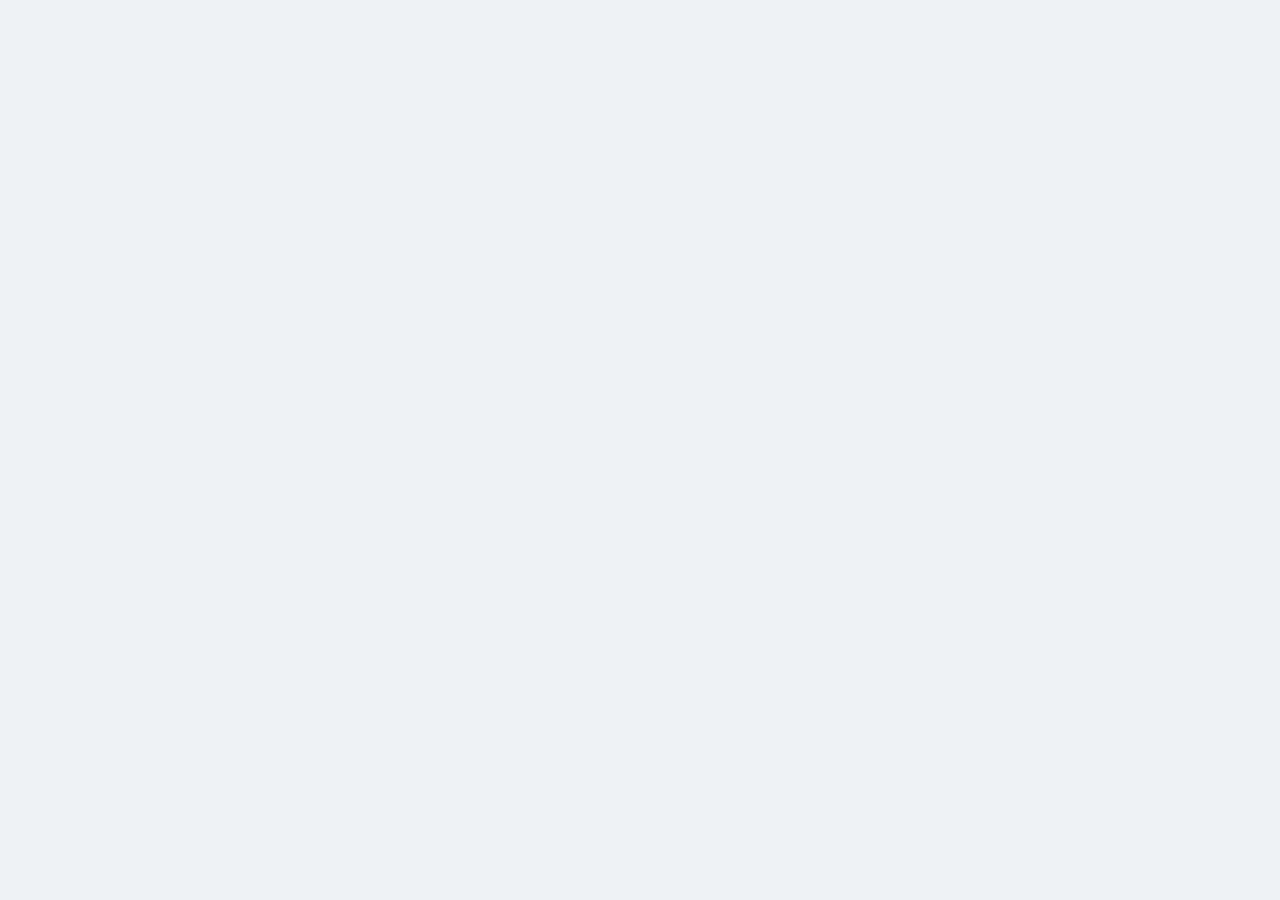
==== admin.html @ 8916efa4 "admin.html" ====
<!DOCTYPE html>
<html lang="ru">
<head><meta charset="UTF-8"><meta name="viewport" content="width=device-width, initial-scale=1.0"><title>Панель администратора</title><link href="https://fonts.googleapis.com/css2?family=Inter:wght@300;400;600;700&display=swap" rel="stylesheet"><link rel="stylesheet" href="https://cdnjs.cloudflare.com/ajax/libs/font-awesome/6.0.0-beta3/css/all.min.css"><style>
*{margin:0;padding:0;box-sizing:border-box}body{font-family:Inter;background:#eef2f5}.container{max-width:1200px;margin:0 auto;padding:30px 20px}.admin-card{background:white;border-radius:32px;padding:28px;margin-bottom:32px;box-shadow:0 8px 20px rgba(0,0,0,0.05)}h2{margin-bottom:20px}table{width:100%;border-collapse:collapse}th,td{padding:12px;border-bottom:1px solid #ddd;text-align:left}.delete-btn{background:#dc2626;color:white;border:none;padding:4px 12px;border-radius:30px;cursor:pointer}.login-box{max-width:400px;margin:100px auto;background:white;padding:32px;border-radius:32px}
</style></head>
<body id="adminBody">
<script>
    let logged = sessionStorage.getItem('adminAuth');
    if(!logged) {
        const pwd = prompt("Введите пароль администратора:");
        if(pwd === "admin123") { sessionStorage.setItem('adminAuth','true'); location.reload(); }
        else { document.body.innerHTML = '<div style="text-align:center;margin-top:100px"><h2>Доступ запрещен</h2><a href="index.html">На главную</a></div>'; }
    } else {
        document.write(`
        <div class="container"><div class="admin-card"><h2><i class="fas fa-tachometer-alt"></i> Управление заявками</h2><div id="bookingsList"></div></div>
        <div class="admin-card"><h2>Сообщения обратной связи</h2><div id="messagesList"></div></div>
        <div class="admin-card"><h2>Управление расписанием (демо-удаление)</h2><div id="trainingsList"></div></div>
        <p style="text-align:center"><a href="index.html">Вернуться на сайт</a></p></div>
        <script>
            function renderBookings() {
                let bookings = JSON.parse(localStorage.getItem('bookings')) || [];
                const container = document.getElementById('bookingsList');
                if(container) container.innerHTML = bookings.length ? '<table><thead><tr><th>ID</th><th>Клиент</th><th>Занятие</th><th>Телефон</th><th>Дата</th><th></th></tr></thead><tbody>' + 
                bookings.map(b => `<tr><td>${b.id}</td><td>${b.clientName}</td><td>${b.trainingName}</td><td>${b.phone}</td><td>${b.date}</td><td><button class="delete-btn" onclick="deleteBooking(${b.id})">Удалить</button></td></tr>`).join('') + '</tbody></table>' : '<p>Нет заявок</p>';
            }
            window.deleteBooking = function(id) {
                let bookings = JSON.parse(localStorage.getItem('bookings')) || [];
                bookings = bookings.filter(b => b.id !== id);
                localStorage.setItem('bookings', JSON.stringify(bookings));
                renderBookings();
            };
            function renderMessages() {
                let msgs = JSON.parse(localStorage.getItem('contacts')) || [];
                const container = document.getElementById('messagesList');
                if(container) container.innerHTML = msgs.length ? msgs.map(m => `<div style="border-bottom:1px solid #ccc;padding:10px;"><strong>${m.name}</strong> (${m.email}): ${m.message}<br><small>${m.date}</small></div>`).join('') : '<p>Нет сообщений</p>';
            }
            function renderTrainingsAdmin() {
                let trainings = JSON.parse(localStorage.getItem('trainings')) || [];
                const container = document.getElementById('trainingsList');
                if(container) container.innerHTML = trainings.map(t => `<div style="display:flex;justify-content:space-between;padding:8px;border-bottom:1px solid #eee;">${t.day} ${t.time} — ${t.activity} (тренер ${t.trainer}) <button class="delete-btn" onclick="removeTraining(${t.id})">Удалить</button></div>`).join('');
            }
            window.removeTraining = function(id) {
                let trainings = JSON.parse(localStorage.getItem('trainings')) || [];
                trainings = trainings.filter(t => t.id !== id);
                localStorage.setItem('trainings', JSON.stringify(trainings));
                renderTrainingsAdmin();
            };
            renderBookings(); renderMessages(); renderTrainingsAdmin();
        <\/script>`);
    }
</script>
</body>
</html>
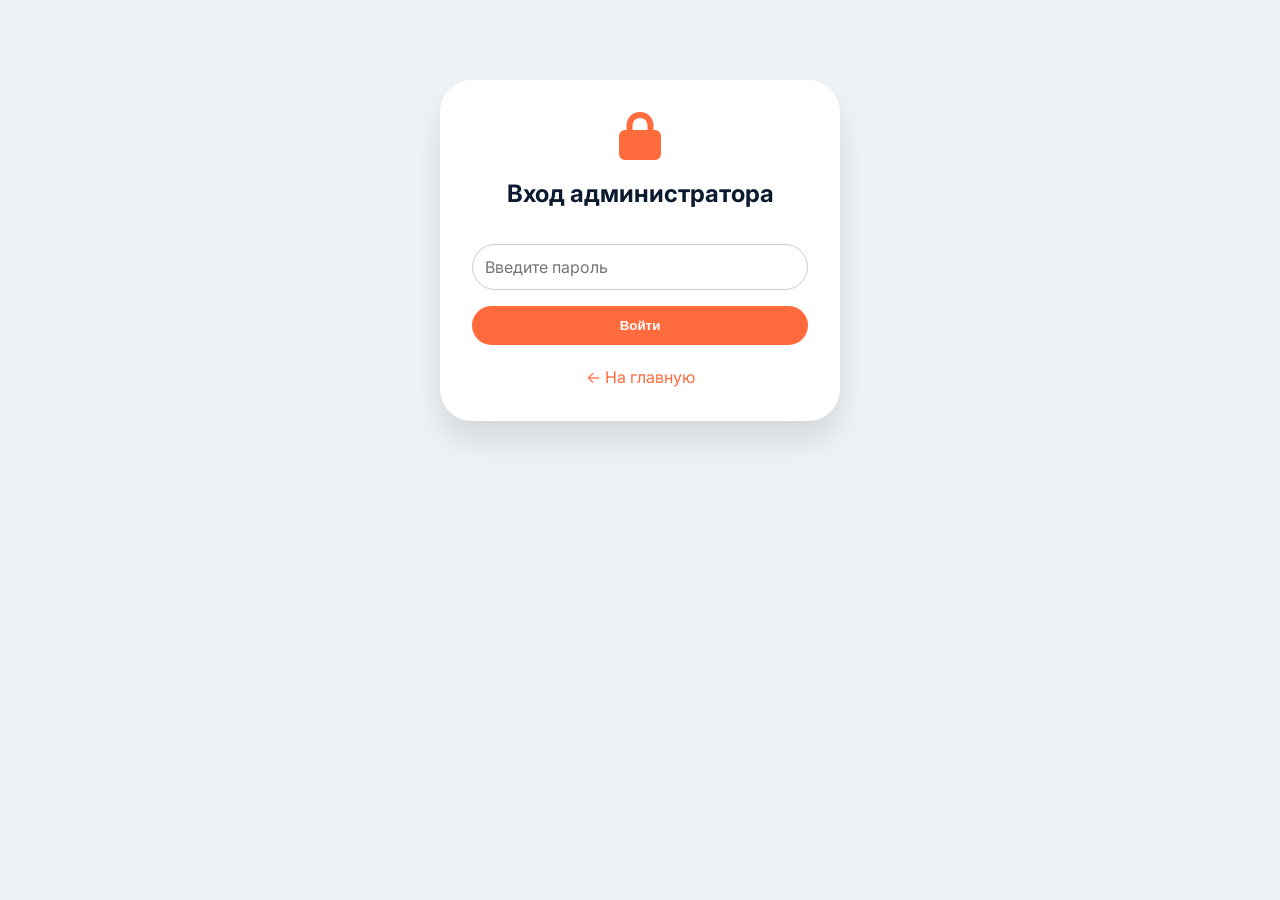
==== commit 9eea32aa: "Update admin.html" ====
--- a/admin.html
+++ b/admin.html
@@ -1,52 +1,171 @@
 <!DOCTYPE html>
 <html lang="ru">
-<head><meta charset="UTF-8"><meta name="viewport" content="width=device-width, initial-scale=1.0"><title>Панель администратора</title><link href="https://fonts.googleapis.com/css2?family=Inter:wght@300;400;600;700&display=swap" rel="stylesheet"><link rel="stylesheet" href="https://cdnjs.cloudflare.com/ajax/libs/font-awesome/6.0.0-beta3/css/all.min.css"><style>
-*{margin:0;padding:0;box-sizing:border-box}body{font-family:Inter;background:#eef2f5}.container{max-width:1200px;margin:0 auto;padding:30px 20px}.admin-card{background:white;border-radius:32px;padding:28px;margin-bottom:32px;box-shadow:0 8px 20px rgba(0,0,0,0.05)}h2{margin-bottom:20px}table{width:100%;border-collapse:collapse}th,td{padding:12px;border-bottom:1px solid #ddd;text-align:left}.delete-btn{background:#dc2626;color:white;border:none;padding:4px 12px;border-radius:30px;cursor:pointer}.login-box{max-width:400px;margin:100px auto;background:white;padding:32px;border-radius:32px}
-</style></head>
-<body id="adminBody">
+<head>
+    <meta charset="UTF-8">
+    <meta name="viewport" content="width=device-width, initial-scale=1.0">
+    <title>Панель администратора FitZone</title>
+    <link href="https://fonts.googleapis.com/css2?family=Inter:wght@300;400;600;700&display=swap" rel="stylesheet">
+    <link rel="stylesheet" href="https://cdnjs.cloudflare.com/ajax/libs/font-awesome/6.0.0-beta3/css/all.min.css">
+    <link rel="stylesheet" href="fitnesstyle.css">
+    <style>
+        *{margin:0;padding:0;box-sizing:border-box}
+        body{font-family:'Inter',sans-serif;background:#eef2f5}
+        .container{max-width:1200px;margin:0 auto;padding:30px 20px}
+        .admin-card{background:white;border-radius:32px;padding:28px;margin-bottom:32px;box-shadow:0 8px 20px rgba(0,0,0,0.05)}
+        h2{margin-bottom:20px;color:#0b1a2e}
+        table{width:100%;border-collapse:collapse}
+        th,td{padding:12px;border-bottom:1px solid #ddd;text-align:left;vertical-align:top}
+        .delete-btn{background:#dc2626;color:white;border:none;padding:6px 14px;border-radius:30px;cursor:pointer;font-size:0.8rem;margin:2px}
+        .delete-btn:hover{background:#b91c1c}
+        .login-overlay{max-width:400px;margin:80px auto;background:white;padding:32px;border-radius:32px;text-align:center;box-shadow:0 20px 30px rgba(0,0,0,0.1)}
+        .login-overlay input{padding:12px;width:100%;margin:16px 0;border-radius:40px;border:1px solid #ccc}
+        .login-overlay button{background:#ff6b3d;color:white;border:none;padding:12px;width:100%;border-radius:40px;font-weight:bold;cursor:pointer}
+        .badge-admin{background:#0b1a2e;color:white;padding:4px 12px;border-radius:20px;font-size:0.7rem;display:inline-block;margin-bottom:16px}
+        a{color:#ff6b3d;text-decoration:none}
+        hr{margin:20px 0}
+    </style>
+</head>
+<body>
+<div id="app-root"></div>
+
 <script>
-    let logged = sessionStorage.getItem('adminAuth');
-    if(!logged) {
-        const pwd = prompt("Введите пароль администратора:");
-        if(pwd === "admin123") { sessionStorage.setItem('adminAuth','true'); location.reload(); }
-        else { document.body.innerHTML = '<div style="text-align:center;margin-top:100px"><h2>Доступ запрещен</h2><a href="index.html">На главную</a></div>'; }
+    // Функция для отрисовки админ-панели (вызывается после успешного входа)
+    function renderAdminPanel() {
+        // Получаем данные из localStorage
+        let bookings = JSON.parse(localStorage.getItem('bookings')) || [];
+        let contacts = JSON.parse(localStorage.getItem('contacts')) || [];
+        let trainings = JSON.parse(localStorage.getItem('trainings')) || [];
+
+        const html = `
+            <div class="container">
+                <div class="admin-card">
+                    <h2><i class="fas fa-tachometer-alt"></i> Управление заявками на тренировки</h2>
+                    ${bookings.length === 0 ? '<p>📭 Нет заявок</p>' : `
+                        <table>
+                            <thead><tr><th>ID</th><th>Клиент</th><th>Занятие</th><th>Телефон</th><th>Дата</th><th></th></tr></thead>
+                            <tbody>
+                                ${bookings.map(b => `
+                                    <tr>
+                                        <td>${b.id}</td>
+                                        <td>${escapeHtml(b.clientName)}</td>
+                                        <td>${escapeHtml(b.trainingName)}</td>
+                                        <td>${escapeHtml(b.phone)}</td>
+                                        <td>${escapeHtml(b.date)}</td>
+                                        <td><button class="delete-btn" data-id="${b.id}" data-type="booking">Удалить</button></td>
+                                    </tr>
+                                `).join('')}
+                            </tbody>
+                        </table>
+                    `}
+                </div>
+
+                <div class="admin-card">
+                    <h2><i class="fas fa-envelope-open-text"></i> Сообщения обратной связи</h2>
+                    ${contacts.length === 0 ? '<p>✉️ Нет сообщений</p>' : contacts.map(m => `
+                        <div style="border-bottom:1px solid #e2e8f0; padding:12px 0;">
+                            <strong>${escapeHtml(m.name)}</strong> (${escapeHtml(m.email)})<br>
+                            ${escapeHtml(m.message)}<br>
+                            <small style="color:#64748b">${escapeHtml(m.date)}</small>
+                            <button class="delete-btn" data-id="${m.id || m.date + m.email}" data-type="contact" data-email="${escapeHtml(m.email)}" data-date="${escapeHtml(m.date)}">Удалить</button>
+                        </div>
+                    `).join('')}
+                </div>
+
+                <div class="admin-card">
+                    <h2><i class="fas fa-dumbbell"></i> Управление расписанием (демо-удаление)</h2>
+                    ${trainings.length === 0 ? '<p>Нет занятий в расписании</p>' : `
+                        <table>
+                            <thead><tr><th>День</th><th>Время</th><th>Занятие</th><th>Тренер</th><th>Места</th><th></th></tr></thead>
+                            <tbody>
+                                ${trainings.map(t => `
+                                    <tr>
+                                        <td>${escapeHtml(t.day)}</td>
+                                        <td>${escapeHtml(t.time)}</td>
+                                        <td>${escapeHtml(t.activity)}</td>
+                                        <td>${escapeHtml(t.trainer)}</td>
+                                        <td>${t.spots}</td>
+                                        <td><button class="delete-btn" data-id="${t.id}" data-type="training">Удалить</button></td>
+                                    </tr>
+                                `).join('')}
+                            </tbody>
+                        </table>
+                    `}
+                    <hr>
+                    <p><small>※ Удаление записей из расписания — только для демонстрации. При перезагрузке страницы первоначальные данные восстановятся (если нет в localStorage).</small></p>
+                </div>
+                <p style="text-align:center; margin-top:20px;"><a href="index.html"><i class="fas fa-home"></i> Вернуться на сайт</a></p>
+            </div>
+        `;
+
+        document.getElementById('app-root').innerHTML = html;
+
+        // Обработчики удаления
+        document.querySelectorAll('.delete-btn[data-type="booking"]').forEach(btn => {
+            btn.addEventListener('click', (e) => {
+                const id = parseInt(btn.getAttribute('data-id'));
+                let bookingsNew = JSON.parse(localStorage.getItem('bookings')) || [];
+                bookingsNew = bookingsNew.filter(b => b.id !== id);
+                localStorage.setItem('bookings', JSON.stringify(bookingsNew));
+                renderAdminPanel(); // перерисовка
+            });
+        });
+
+        document.querySelectorAll('.delete-btn[data-type="contact"]').forEach(btn => {
+            btn.addEventListener('click', (e) => {
+                const email = btn.getAttribute('data-email');
+                const date = btn.getAttribute('data-date');
+                let contactsNew = JSON.parse(localStorage.getItem('contacts')) || [];
+                contactsNew = contactsNew.filter(c => !(c.email === email && c.date === date));
+                localStorage.setItem('contacts', JSON.stringify(contactsNew));
+                renderAdminPanel();
+            });
+        });
+
+        document.querySelectorAll('.delete-btn[data-type="training"]').forEach(btn => {
+            btn.addEventListener('click', (e) => {
+                const id = parseInt(btn.getAttribute('data-id'));
+                let trainingsNew = JSON.parse(localStorage.getItem('trainings')) || [];
+                trainingsNew = trainingsNew.filter(t => t.id !== id);
+                localStorage.setItem('trainings', JSON.stringify(trainingsNew));
+                renderAdminPanel();
+            });
+        });
+    }
+
+    function escapeHtml(str) {
+        if(!str) return '';
+        return str.replace(/[&<>]/g, function(m) {
+            if(m === '&') return '&amp;';
+            if(m === '<') return '&lt;';
+            if(m === '>') return '&gt;';
+            return m;
+        });
+    }
+
+    // ---------- Логин ----------
+    const isLogged = sessionStorage.getItem('adminAuth') === 'true';
+    if (!isLogged) {
+        // Показываем форму входа
+        document.getElementById('app-root').innerHTML = `
+            <div class="login-overlay">
+                <i class="fas fa-lock" style="font-size: 48px; color:#ff6b3d;"></i>
+                <h2 style="margin: 16px 0;">Вход администратора</h2>
+                <input type="password" id="adminPass" placeholder="Введите пароль">
+                <button id="loginBtn">Войти</button>
+                <p style="margin-top:20px;"><a href="index.html">← На главную</a></p>
+            </div>
+        `;
+        document.getElementById('loginBtn').addEventListener('click', () => {
+            const pwd = document.getElementById('adminPass').value;
+            if (pwd === 'admin123') {
+                sessionStorage.setItem('adminAuth', 'true');
+                renderAdminPanel();
+            } else {
+                alert('Неверный пароль. Доступ запрещен.');
+            }
+        });
     } else {
-        document.write(`
-        <div class="container"><div class="admin-card"><h2><i class="fas fa-tachometer-alt"></i> Управление заявками</h2><div id="bookingsList"></div></div>
-        <div class="admin-card"><h2>Сообщения обратной связи</h2><div id="messagesList"></div></div>
-        <div class="admin-card"><h2>Управление расписанием (демо-удаление)</h2><div id="trainingsList"></div></div>
-        <p style="text-align:center"><a href="index.html">Вернуться на сайт</a></p></div>
-        <script>
-            function renderBookings() {
-                let bookings = JSON.parse(localStorage.getItem('bookings')) || [];
-                const container = document.getElementById('bookingsList');
-                if(container) container.innerHTML = bookings.length ? '<table><thead><tr><th>ID</th><th>Клиент</th><th>Занятие</th><th>Телефон</th><th>Дата</th><th></th></tr></thead><tbody>' + 
-                bookings.map(b => `<tr><td>${b.id}</td><td>${b.clientName}</td><td>${b.trainingName}</td><td>${b.phone}</td><td>${b.date}</td><td><button class="delete-btn" onclick="deleteBooking(${b.id})">Удалить</button></td></tr>`).join('') + '</tbody></table>' : '<p>Нет заявок</p>';
-            }
-            window.deleteBooking = function(id) {
-                let bookings = JSON.parse(localStorage.getItem('bookings')) || [];
-                bookings = bookings.filter(b => b.id !== id);
-                localStorage.setItem('bookings', JSON.stringify(bookings));
-                renderBookings();
-            };
-            function renderMessages() {
-                let msgs = JSON.parse(localStorage.getItem('contacts')) || [];
-                const container = document.getElementById('messagesList');
-                if(container) container.innerHTML = msgs.length ? msgs.map(m => `<div style="border-bottom:1px solid #ccc;padding:10px;"><strong>${m.name}</strong> (${m.email}): ${m.message}<br><small>${m.date}</small></div>`).join('') : '<p>Нет сообщений</p>';
-            }
-            function renderTrainingsAdmin() {
-                let trainings = JSON.parse(localStorage.getItem('trainings')) || [];
-                const container = document.getElementById('trainingsList');
-                if(container) container.innerHTML = trainings.map(t => `<div style="display:flex;justify-content:space-between;padding:8px;border-bottom:1px solid #eee;">${t.day} ${t.time} — ${t.activity} (тренер ${t.trainer}) <button class="delete-btn" onclick="removeTraining(${t.id})">Удалить</button></div>`).join('');
-            }
-            window.removeTraining = function(id) {
-                let trainings = JSON.parse(localStorage.getItem('trainings')) || [];
-                trainings = trainings.filter(t => t.id !== id);
-                localStorage.setItem('trainings', JSON.stringify(trainings));
-                renderTrainingsAdmin();
-            };
-            renderBookings(); renderMessages(); renderTrainingsAdmin();
-        <\/script>`);
+        renderAdminPanel();
     }
 </script>
 </body>
--- a/fitnesstyle.css
+++ b/fitnesstyle.css
@@ -0,0 +1,277 @@
+        * {
+            margin: 0;
+            padding: 0;
+            box-sizing: border-box;
+        }
+
+        body {
+            font-family: 'Inter', sans-serif;
+            background-color: #f9fafc;
+            color: #1e1e2a;
+            line-height: 1.5;
+        }
+
+        /* Контейнер */
+        .container {
+            max-width: 1280px;
+            margin: 0 auto;
+            padding: 0 24px;
+        }
+
+        /* Шапка */
+        .header {
+            background: #0b1a2e;
+            color: white;
+            padding: 20px 0;
+            position: sticky;
+            top: 0;
+            z-index: 100;
+            box-shadow: 0 4px 20px rgba(0,0,0,0.1);
+        }
+        .header .container {
+            display: flex;
+            align-items: center;
+            justify-content: space-between;
+            flex-wrap: wrap;
+            gap: 16px;
+        }
+        .logo h1 {
+            font-size: 1.8rem;
+            font-weight: 800;
+            letter-spacing: -0.5px;
+            background: linear-gradient(135deg, #fff, #64b5f6);
+            -webkit-background-clip: text;
+            background-clip: text;
+            color: transparent;
+        }
+        .logo p {
+            font-size: 0.8rem;
+            color: #a0c4ff;
+        }
+        .nav ul {
+            display: flex;
+            gap: 28px;
+            list-style: none;
+            flex-wrap: wrap;
+        }
+        .nav a {
+            color: #eef2ff;
+            text-decoration: none;
+            font-weight: 500;
+            transition: 0.2s;
+            font-size: 1rem;
+        }
+        .nav a:hover, .nav a.active {
+            color: #ffb74d;
+            border-bottom: 2px solid #ffb74d;
+            padding-bottom: 4px;
+        }
+
+        /* Герой-блок */
+        .hero {
+            background: linear-gradient(135deg, #0f2a3f, #07111f);
+            color: white;
+            padding: 80px 0;
+            text-align: center;
+        }
+        .hero h2 {
+            font-size: 2.8rem;
+            font-weight: 800;
+            margin-bottom: 16px;
+        }
+        .hero p {
+            font-size: 1.2rem;
+            max-width: 700px;
+            margin: 0 auto 32px;
+            opacity: 0.9;
+        }
+        .btn {
+            display: inline-block;
+            background: #ff6b3d;
+            color: white;
+            padding: 14px 32px;
+            border-radius: 40px;
+            text-decoration: none;
+            font-weight: 700;
+            transition: 0.2s;
+            border: none;
+            cursor: pointer;
+            font-size: 1rem;
+        }
+        .btn-outline {
+            background: transparent;
+            border: 2px solid #ff6b3d;
+            color: #ff6b3d;
+        }
+        .btn-outline:hover {
+            background: #ff6b3d;
+            color: white;
+        }
+        .btn:hover {
+            background: #e55a2c;
+            transform: translateY(-2px);
+        }
+
+        /* Секции общие */
+        .section {
+            padding: 70px 0;
+        }
+        .section-title {
+            font-size: 2.2rem;
+            font-weight: 700;
+            text-align: center;
+            margin-bottom: 48px;
+            color: #0b1a2e;
+        }
+        .card-grid {
+            display: grid;
+            grid-template-columns: repeat(auto-fit, minmax(280px, 1fr));
+            gap: 32px;
+        }
+        .card {
+            background: white;
+            border-radius: 24px;
+            padding: 28px 20px;
+            box-shadow: 0 12px 28px rgba(0,0,0,0.05);
+            transition: 0.2s;
+            text-align: center;
+        }
+        .card i {
+            font-size: 2.8rem;
+            color: #ff6b3d;
+            margin-bottom: 20px;
+        }
+        .card h3 {
+            margin-bottom: 12px;
+            font-size: 1.5rem;
+        }
+
+        /* Таблицы */
+        .table-wrapper {
+            overflow-x: auto;
+        }
+        table {
+            width: 100%;
+            background: white;
+            border-radius: 20px;
+            border-collapse: collapse;
+            overflow: hidden;
+            box-shadow: 0 4px 12px rgba(0,0,0,0.05);
+        }
+        th, td {
+            padding: 14px 16px;
+            text-align: left;
+            border-bottom: 1px solid #e9edf2;
+        }
+        th {
+            background: #0b1a2e;
+            color: white;
+            font-weight: 600;
+        }
+        tr:hover td {
+            background-color: #f5f7fc;
+        }
+        .badge {
+            background: #e8f0fe;
+            color: #0b1a2e;
+            padding: 4px 12px;
+            border-radius: 30px;
+            font-size: 0.8rem;
+            font-weight: 600;
+        }
+
+        /* карточки тренеров */
+        .trainer-card {
+            text-align: center;
+            background: white;
+            border-radius: 28px;
+            overflow: hidden;
+            box-shadow: 0 15px 30px rgba(0,0,0,0.05);
+        }
+        .trainer-card img {
+            width: 100%;
+            height: 260px;
+            object-fit: cover;
+            background: #ddd;
+        }
+        .trainer-info {
+            padding: 24px;
+        }
+        .price-list {
+            list-style: none;
+        }
+        .price-list li {
+            padding: 14px 0;
+            border-bottom: 1px solid #edf2f7;
+            display: flex;
+            justify-content: space-between;
+            font-weight: 500;
+        }
+
+        /* форма */
+        .form-group {
+            margin-bottom: 20px;
+        }
+        input, select, textarea {
+            width: 100%;
+            padding: 14px 18px;
+            border: 1px solid #ccd7e6;
+            border-radius: 30px;
+            font-size: 1rem;
+            font-family: inherit;
+        }
+        textarea {
+            border-radius: 24px;
+            resize: vertical;
+        }
+
+        .contact-grid {
+            display: grid;
+            grid-template-columns: 1fr 1fr;
+            gap: 40px;
+        }
+
+        footer {
+            background: #0b1a2e;
+            color: #b9c8e8;
+            padding: 32px 0;
+            text-align: center;
+        }
+
+        @media (max-width: 768px) {
+            .hero h2 { font-size: 2rem; }
+            .section-title { font-size: 1.8rem; }
+            .contact-grid { grid-template-columns: 1fr; }
+            .nav ul { gap: 16px; justify-content: center; }
+        }
+        .alert-success {
+            background: #d1e7dd;
+            color: #0f5132;
+            padding: 12px;
+            border-radius: 12px;
+            margin-top: 16px;
+        }
+        .admin-table {
+            font-size: 0.9rem;
+        }
+                * { margin:0; padding:0; box-sizing: border-box; }
+        body { font-family: 'Inter', sans-serif; background:#f9fafc; color:#1e1e2a; }
+        .container { max-width:1280px; margin:0 auto; padding:0 24px; }
+        .header { background:#0b1a2e; color:white; padding:20px 0; position:sticky; top:0; z-index:100; }
+        .header .container { display:flex; justify-content:space-between; align-items:center; flex-wrap:wrap; gap:16px; }
+        .logo h1 { font-size:1.8rem; font-weight:800; background:linear-gradient(135deg,#fff,#64b5f6); -webkit-background-clip:text; background-clip:text; color:transparent; }
+        .nav ul { display:flex; gap:28px; list-style:none; flex-wrap:wrap; }
+        .nav a { color:#eef2ff; text-decoration:none; font-weight:500; }
+        .nav a:hover, .nav a.active { color:#ffb74d; border-bottom:2px solid #ffb74d; padding-bottom:4px; }
+        .section { padding:60px 0; }
+        .section-title { font-size:2rem; margin-bottom:32px; text-align:center; }
+        table { width:100%; background:white; border-radius:20px; border-collapse:collapse; overflow:hidden; box-shadow:0 4px 12px rgba(0,0,0,0.05); }
+        th, td { padding:14px 16px; text-align:left; border-bottom:1px solid #e9edf2; }
+        th { background:#0b1a2e; color:white; }
+        .btn-small { background:#ff6b3d; color:white; border:none; padding:6px 16px; border-radius:40px; cursor:pointer; font-weight:600; }
+        .btn-small:hover { background:#e55a2c; }
+        footer { background:#0b1a2e; color:#b9c8e8; padding:32px 0; text-align:center; margin-top:40px; }
+        @media (max-width:768px){ .nav ul { gap:16px; justify-content:center; } table, th, td { font-size:0.85rem; } }
+        .filter-bar { margin-bottom:24px; display:flex; gap:12px; flex-wrap:wrap; }
+        .filter-bar select, .filter-bar input { padding:10px 16px; border-radius:40px; border:1px solid #ccc; }
+        *{margin:0;padding:0;box-sizing:border-box}body{font-family:'Inter',sans-serif;background:#f9fafc}.container{max-width:1280px;margin:0 auto;padding:0 24px}.header{background:#0b1a2e;color:white;padding:20px 0}.header .container{display:flex;justify-content:space-between;align-items:center;flex-wrap:wrap}.nav ul{display:flex;gap:28px;list-style:none;flex-wrap:wrap}.nav a{color:#eef2ff;text-decoration:none}.nav a.active,.nav a:hover{color:#ffb74d}.section{padding:60px 0}.section-title{font-size:2rem;text-align:center;margin-bottom:48px}.trainer-grid{display:grid;grid-template-columns:repeat(auto-fit,minmax(260px,1fr));gap:32px}.trainer-card{background:white;border-radius:28px;overflow:hidden;box-shadow:0 10px 25px rgba(0,0,0,0.05);text-align:center}.trainer-card img{width:100%;height:280px;object-fit:cover;background:#ccc}.trainer-card h3{margin:20px 0 8px}.trainer-card p{padding:0 16px 20px;color:#4a5568}footer{background:#0b1a2e;color:#b9c8e8;text-align:center;padding:32px 0;margin-top:20px}
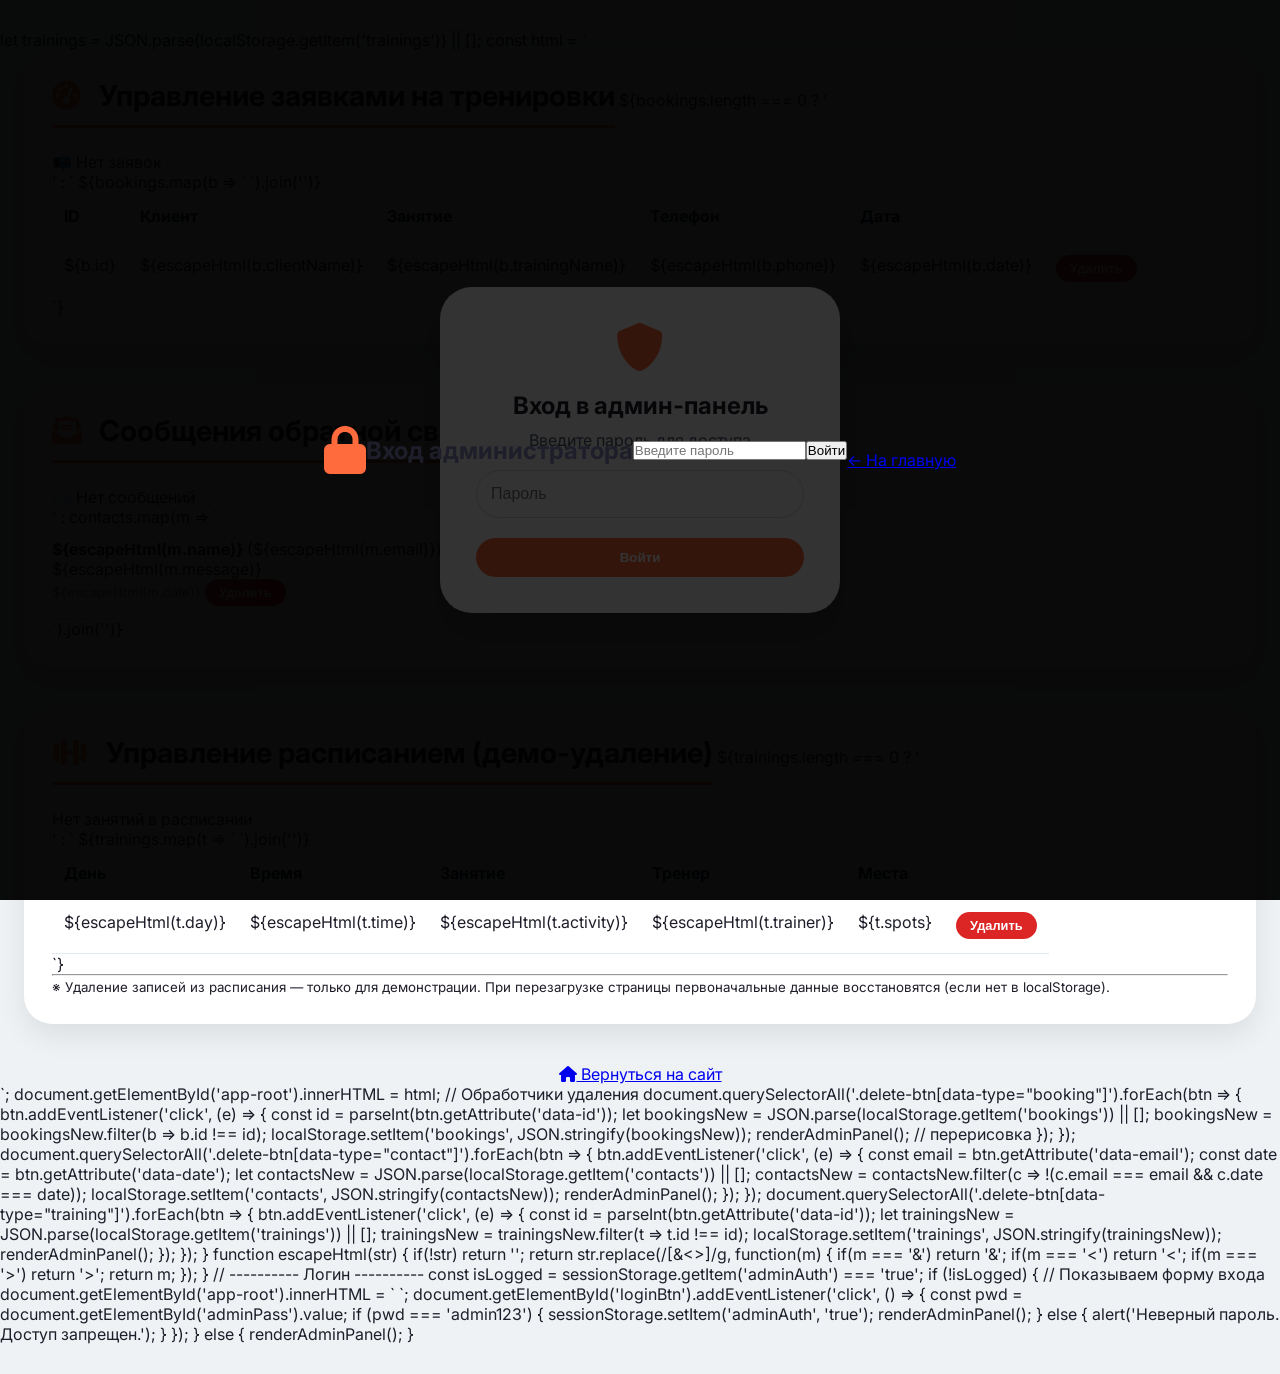
==== commit e2f897ff: "Update admin.html" ====
--- a/admin.html
+++ b/admin.html
@@ -3,38 +3,427 @@
 <head>
     <meta charset="UTF-8">
     <meta name="viewport" content="width=device-width, initial-scale=1.0">
-    <title>Панель администратора FitZone</title>
-    <link href="https://fonts.googleapis.com/css2?family=Inter:wght@300;400;600;700&display=swap" rel="stylesheet">
+    <title>FitNes - Панель администратора</title>
+    <link href="https://fonts.googleapis.com/css2?family=Inter:wght@300;400;600;700;800&display=swap" rel="stylesheet">
     <link rel="stylesheet" href="https://cdnjs.cloudflare.com/ajax/libs/font-awesome/6.0.0-beta3/css/all.min.css">
-    <link rel="stylesheet" href="fitnesstyle.css">
     <style>
-        *{margin:0;padding:0;box-sizing:border-box}
-        body{font-family:'Inter',sans-serif;background:#eef2f5}
-        .container{max-width:1200px;margin:0 auto;padding:30px 20px}
-        .admin-card{background:white;border-radius:32px;padding:28px;margin-bottom:32px;box-shadow:0 8px 20px rgba(0,0,0,0.05)}
-        h2{margin-bottom:20px;color:#0b1a2e}
-        table{width:100%;border-collapse:collapse}
-        th,td{padding:12px;border-bottom:1px solid #ddd;text-align:left;vertical-align:top}
-        .delete-btn{background:#dc2626;color:white;border:none;padding:6px 14px;border-radius:30px;cursor:pointer;font-size:0.8rem;margin:2px}
-        .delete-btn:hover{background:#b91c1c}
-        .login-overlay{max-width:400px;margin:80px auto;background:white;padding:32px;border-radius:32px;text-align:center;box-shadow:0 20px 30px rgba(0,0,0,0.1)}
-        .login-overlay input{padding:12px;width:100%;margin:16px 0;border-radius:40px;border:1px solid #ccc}
-        .login-overlay button{background:#ff6b3d;color:white;border:none;padding:12px;width:100%;border-radius:40px;font-weight:bold;cursor:pointer}
-        .badge-admin{background:#0b1a2e;color:white;padding:4px 12px;border-radius:20px;font-size:0.7rem;display:inline-block;margin-bottom:16px}
-        a{color:#ff6b3d;text-decoration:none}
-        hr{margin:20px 0}
+        * {
+            margin: 0;
+            padding: 0;
+            box-sizing: border-box;
+        }
+        body {
+            font-family: 'Inter', sans-serif;
+            background-color: #eef2f5;
+            color: #1e1e2a;
+            padding: 30px 0;
+        }
+        .container {
+            max-width: 1280px;
+            margin: 0 auto;
+            padding: 0 24px;
+        }
+        .admin-header {
+            background: #0b1a2e;
+            color: white;
+            padding: 20px 0;
+            border-radius: 28px;
+            margin-bottom: 40px;
+            text-align: center;
+        }
+        .admin-card {
+            background: white;
+            border-radius: 28px;
+            padding: 28px;
+            margin-bottom: 40px;
+            box-shadow: 0 12px 28px rgba(0,0,0,0.08);
+            transition: 0.2s;
+        }
+        .admin-card h2 {
+            font-size: 1.8rem;
+            margin-bottom: 24px;
+            padding-bottom: 12px;
+            border-bottom: 3px solid #ff6b3d;
+            display: inline-block;
+        }
+        .admin-card h2 i {
+            color: #ff6b3d;
+            margin-right: 12px;
+        }
+        table {
+            width: 100%;
+            border-collapse: collapse;
+            overflow-x: auto;
+            display: block;
+        }
+        th, td {
+            padding: 14px 12px;
+            text-align: left;
+            border-bottom: 1px solid #e2e8f0;
+            vertical-align: top;
+        }
+        th {
+            background-color: #f1f5f9;
+            font-weight: 700;
+            color: #0b1a2e;
+        }
+        .delete-btn, .edit-btn {
+            background: #dc2626;
+            color: white;
+            border: none;
+            padding: 6px 14px;
+            border-radius: 40px;
+            cursor: pointer;
+            font-size: 0.8rem;
+            font-weight: 600;
+            transition: 0.2s;
+        }
+        .edit-btn {
+            background: #3b82f6;
+            margin-right: 8px;
+        }
+        .delete-btn:hover {
+            background: #b91c1c;
+        }
+        .edit-btn:hover {
+            background: #2563eb;
+        }
+        .badge-empty {
+            background: #f1f5f9;
+            padding: 20px;
+            text-align: center;
+            border-radius: 20px;
+            color: #475569;
+        }
+        .btn-back {
+            display: inline-block;
+            background: #0b1a2e;
+            color: white;
+            padding: 12px 28px;
+            border-radius: 40px;
+            text-decoration: none;
+            font-weight: 600;
+            margin-top: 20px;
+            transition: 0.2s;
+        }
+        .btn-back:hover {
+            background: #ff6b3d;
+            transform: translateY(-2px);
+        }
+        .login-overlay {
+            position: fixed;
+            top: 0;
+            left: 0;
+            width: 100%;
+            height: 100%;
+            background: rgba(0,0,0,0.8);
+            display: flex;
+            align-items: center;
+            justify-content: center;
+            z-index: 1000;
+        }
+        .login-box {
+            background: white;
+            max-width: 400px;
+            width: 90%;
+            padding: 36px;
+            border-radius: 32px;
+            text-align: center;
+            box-shadow: 0 25px 40px rgba(0,0,0,0.2);
+        }
+        .login-box input {
+            width: 100%;
+            padding: 14px;
+            margin: 20px 0;
+            border: 1px solid #cbd5e1;
+            border-radius: 60px;
+            font-size: 1rem;
+        }
+        .login-box button {
+            background: #ff6b3d;
+            color: white;
+            border: none;
+            padding: 12px 28px;
+            border-radius: 40px;
+            font-weight: bold;
+            cursor: pointer;
+            width: 100%;
+        }
+        @media (max-width: 768px) {
+            th, td { font-size: 0.8rem; padding: 10px 6px; }
+            .admin-card { padding: 20px; }
+        }
+        footer {
+            text-align: center;
+            margin-top: 40px;
+            color: #64748b;
+        }
     </style>
 </head>
 <body>
-<div id="app-root"></div>
 
 <script>
-    // Функция для отрисовки админ-панели (вызывается после успешного входа)
-    function renderAdminPanel() {
-        // Получаем данные из localStorage
-        let bookings = JSON.parse(localStorage.getItem('bookings')) || [];
-        let contacts = JSON.parse(localStorage.getItem('contacts')) || [];
-        let trainings = JSON.parse(localStorage.getItem('trainings')) || [];
+    // ---- АВТОРИЗАЦИЯ АДМИНИСТРАТОРА ----
+    const ADMIN_PASSWORD = "admin123";  // пароль для входа
+
+    function checkAuth() {
+        let isLogged = sessionStorage.getItem('fitzone_admin_auth');
+        if (isLogged !== 'true') {
+            // Показываем форму входа
+            document.body.innerHTML = `
+                <div class="login-overlay">
+                    <div class="login-box">
+                        <i class="fas fa-shield-alt" style="font-size: 48px; color: #ff6b3d;"></i>
+                        <h2 style="margin: 20px 0 10px;">Вход в админ-панель</h2>
+                        <p style="color: #475569;">Введите пароль для доступа</p>
+                        <input type="password" id="adminPassword" placeholder="Пароль">
+                        <button id="loginBtn">Войти</button>
+                    </div>
+                </div>
+            `;
+            document.getElementById('loginBtn').addEventListener('click', function() {
+                const pwd = document.getElementById('adminPassword').value;
+                if (pwd === ADMIN_PASSWORD) {
+                    sessionStorage.setItem('fitzone_admin_auth', 'true');
+                    location.reload();  // перезагружаем страницу для отображения панели
+                } else {
+                    alert('Неверный пароль! Доступ запрещён.');
+                }
+            });
+            return false;
+        }
+        return true;
+    }
+
+    // Если авторизация не пройдена, код ниже не выполнится
+    if (!checkAuth()) {
+        // останавливаем выполнение, пока пользователь не войдет
+        throw new Error("Auth required");
+    }
+
+    // ---- ОСНОВНОЙ КОД АДМИН-ПАНЕЛИ (ВЫПОЛНЯЕТСЯ ТОЛЬКО ПОСЛЕ УСПЕШНОГО ВХОДА) ----
+    
+    // Функции для работы с данными
+    function getTrainings() {
+        return JSON.parse(localStorage.getItem('trainings')) || [];
+    }
+
+    function saveTrainings(data) {
+        localStorage.setItem('trainings', JSON.stringify(data));
+    }
+
+    function getBookings() {
+        return JSON.parse(localStorage.getItem('bookings')) || [];
+    }
+
+    function saveBookings(data) {
+        localStorage.setItem('bookings', JSON.stringify(data));
+    }
+
+    function getContacts() {
+        return JSON.parse(localStorage.getItem('contacts')) || [];
+    }
+
+    // Рендер всех разделов
+    function renderBookings() {
+        const bookings = getBookings();
+        const container = document.getElementById('bookingsList');
+        if (!container) return;
+        
+        if (bookings.length === 0) {
+            container.innerHTML = '<div class="badge-empty"><i class="fas fa-inbox"></i> Нет активных заявок</div>';
+            return;
+        }
+        
+        let html = `<tr>
+            <thead>
+                <tr><th>ID</th><th>Клиент</th><th>Занятие</th><th>Телефон</th><th>Email</th><th>Дата записи</th><th>Действие</th></tr>
+            </thead>
+            <tbody>
+        `;
+        bookings.forEach(booking => {
+            html += `
+                <tr>
+                    <td>${booking.id}</td>
+                    <td><strong>${escapeHtml(booking.clientName)}</strong></td>
+                    <td>${escapeHtml(booking.trainingName)}</td>
+                    <td>${escapeHtml(booking.phone)}</td>
+                    <td>${escapeHtml(booking.email || '—')}</td>
+                    <td>${escapeHtml(booking.date)}</td>
+                    <td><button class="delete-btn" onclick="deleteBooking(${booking.id})">Удалить</button></td>
+                </tr>
+            `;
+        });
+        html += '</tbody>';
+        container.innerHTML = html;
+    }
+
+    function deleteBooking(id) {
+        let bookings = getBookings();
+        bookings = bookings.filter(b => b.id !== id);
+        saveBookings(bookings);
+        renderBookings();
+    }
+    window.deleteBooking = deleteBooking;
+
+    function renderMessages() {
+        const messages = getContacts();
+        const container = document.getElementById('messagesList');
+        if (!container) return;
+        
+        if (messages.length === 0) {
+            container.innerHTML = '<div class="badge-empty"><i class="fas fa-envelope-open-text"></i> Нет сообщений от клиентов</div>';
+            return;
+        }
+        
+        let html = '<div style="display: flex; flex-direction: column; gap: 16px;">';
+        messages.forEach((msg, idx) => {
+            html += `
+                <div style="border: 1px solid #e2e8f0; border-radius: 20px; padding: 16px; background: #fafcff;">
+                    <div style="display: flex; justify-content: space-between; flex-wrap: wrap; margin-bottom: 8px;">
+                        <strong><i class="fas fa-user"></i> ${escapeHtml(msg.name)}</strong>
+                        <span style="color: #64748b; font-size: 0.8rem;">${escapeHtml(msg.date)}</span>
+                    </div>
+                    <div><i class="fas fa-envelope"></i> ${escapeHtml(msg.email)}</div>
+                    <div style="margin-top: 12px; background: #f8fafc; padding: 12px; border-radius: 16px;">${escapeHtml(msg.message)}</div>
+                </div>
+            `;
+        });
+        html += '</div>';
+        container.innerHTML = html;
+    }
+
+    function renderTrainingsAdmin() {
+        const trainings = getTrainings();
+        const container = document.getElementById('trainingsManageList');
+        if (!container) return;
+        
+        if (trainings.length === 0) {
+            container.innerHTML = '<div class="badge-empty"><i class="fas fa-calendar-times"></i> Расписание пусто. Добавьте занятия через код или консоль.</div>';
+            return;
+        }
+        
+        let html = '<div style="display: flex; flex-direction: column; gap: 12px;">';
+        trainings.forEach(t => {
+            html += `
+                <div style="display: flex; justify-content: space-between; align-items: center; background: #f8fafc; padding: 14px 20px; border-radius: 60px; flex-wrap: wrap; gap: 12px;">
+                    <div><strong>${escapeHtml(t.day)} ${escapeHtml(t.time)}</strong> — ${escapeHtml(t.activity)}<br><span style="font-size: 0.8rem; color: #475569;">Тренер: ${escapeHtml(t.trainer)} | Мест: ${t.spots}</span></div>
+                    <div><button class="delete-btn" onclick="deleteTraining(${t.id})">Удалить занятие</button></div>
+                </div>
+            `;
+        });
+        html += '</div>';
+        container.innerHTML = html;
+    }
+
+    function deleteTraining(id) {
+        let trainings = getTrainings();
+        trainings = trainings.filter(t => t.id !== id);
+        saveTrainings(trainings);
+        renderTrainingsAdmin();
+    }
+    window.deleteTraining = deleteTraining;
+
+    // Простая защита от XSS
+    function escapeHtml(str) {
+        if (!str) return '';
+        return str.replace(/[&<>]/g, function(m) {
+            if (m === '&') return '&amp;';
+            if (m === '<') return '&lt;';
+            if (m === '>') return '&gt;';
+            return m;
+        }).replace(/[\uD800-\uDBFF][\uDC00-\uDFFF]/g, function(c) {
+            return c;
+        });
+    }
+
+    // Инициализация демо-данных, если их нет (чтобы админка не была пустой)
+    function initDemoData() {
+        if (!localStorage.getItem('trainings')) {
+            const defaultTrainings = [
+                { id: 1, day: "Понедельник", time: "09:00", activity: "Йога", trainer: "Анна Смирнова", spots: 12 },
+                { id: 2, day: "Понедельник", time: "18:00", activity: "CrossFit", trainer: "Дмитрий Волков", spots: 8 },
+                { id: 3, day: "Вторник", time: "10:00", activity: "Пилатес", trainer: "Елена Морозова", spots: 10 },
+                { id: 4, day: "Вторник", time: "19:00", activity: "Танцы", trainer: "Олег Иванов", spots: 15 },
+                { id: 5, day: "Среда", time: "12:00", activity: "Бокс", trainer: "Максим Кравцов", spots: 6 },
+                { id: 6, day: "Среда", time: "20:00", activity: "Zumba", trainer: "Кристина Павлова", spots: 20 },
+                { id: 7, day: "Четверг", time: "08:30", activity: "Стретчинг", trainer: "Анна Смирнова", spots: 14 },
+                { id: 8, day: "Пятница", time: "17:00", activity: "Функциональный тренинг", trainer: "Дмитрий Волков", spots: 9 }
+            ];
+            localStorage.setItem('trainings', JSON.stringify(defaultTrainings));
+        }
+        if (!localStorage.getItem('bookings')) localStorage.setItem('bookings', JSON.stringify([]));
+        if (!localStorage.getItem('contacts')) localStorage.setItem('contacts', JSON.stringify([]));
+    }
+
+    // Запуск рендеринга после загрузки DOM
+    document.addEventListener('DOMContentLoaded', function() {
+        initDemoData();
+        renderBookings();
+        renderMessages();
+        renderTrainingsAdmin();
+    });
+
+    // Выводим HTML-интерфейс админки
+    document.body.innerHTML = `
+        <div class="container">
+            <div class="admin-header">
+                <h1><i class="fas fa-crown"></i> FitZone — Панель администратора</h1>
+                <p>Управление заявками, сообщениями и расписанием</p>
+            </div>
+
+            <div class="admin-card">
+                <h2><i class="fas fa-calendar-check"></i> Записи клиентов</h2>
+                <div id="bookingsList" style="overflow-x: auto;"></div>
+            </div>
+
+            <div class="admin-card">
+                <h2><i class="fas fa-message"></i> Сообщения обратной связи</h2>
+                <div id="messagesList"></div>
+            </div>
+
+            <div class="admin-card">
+                <h2><i class="fas fa-dumbbell"></i> Управление расписанием (удаление занятий)</h2>
+                <p style="margin-bottom: 16px; color: #475569;">*Чтобы добавить новое занятие, используйте консоль разработчика или измените данные в localStorage.</p>
+                <div id="trainingsManageList"></div>
+                <button id="resetScheduleBtn" style="margin-top: 20px; background: #ff6b3d; border: none; padding: 10px 20px; border-radius: 40px; color: white; font-weight: bold; cursor: pointer;">Сбросить расписание (восстановить демо)</button>
+            </div>
+
+            <div style="text-align: center;">
+                <a href="index.html" class="btn-back"><i class="fas fa-arrow-left"></i> Вернуться на сайт</a>
+                <button id="logoutBtn" class="btn-back" style="background: #475569; margin-left: 12px;"><i class="fas fa-sign-out-alt"></i> Выйти из админки</button>
+            </div>
+            <footer>
+                <p>Дипломный проект — Рябов Кирилл Денисович, Московский Международный Колледж, 2026</p>
+            </footer>
+        </div>
+    `;
+
+    // Функция сброса расписания
+    document.getElementById('resetScheduleBtn')?.addEventListener('click', () => {
+        const defaultTrainings = [
+            { id: 1, day: "Понедельник", time: "09:00", activity: "Йога", trainer: "Анна Смирнова", spots: 12 },
+            { id: 2, day: "Понедельник", time: "18:00", activity: "CrossFit", trainer: "Дмитрий Волков", spots: 8 },
+            { id: 3, day: "Вторник", time: "10:00", activity: "Пилатес", trainer: "Елена Морозова", spots: 10 },
+            { id: 4, day: "Вторник", time: "19:00", activity: "Танцы", trainer: "Олег Иванов", spots: 15 },
+            { id: 5, day: "Среда", time: "12:00", activity: "Бокс", trainer: "Максим Кравцов", spots: 6 },
+            { id: 6, day: "Среда", time: "20:00", activity: "Zumba", trainer: "Кристина Павлова", spots: 20 },
+            { id: 7, day: "Четверг", time: "08:30", activity: "Стретчинг", trainer: "Анна Смирнова", spots: 14 },
+            { id: 8, day: "Пятница", time: "17:00", activity: "Функциональный тренинг", trainer: "Дмитрий Волков", spots: 9 }
+        ];
+        localStorage.setItem('trainings', JSON.stringify(defaultTrainings));
+        renderTrainingsAdmin();
+        alert('Расписание восстановлено до первоначального состояния.');
+    });
+
+    // Кнопка выхода
+    document.getElementById('logoutBtn')?.addEventListener('click', () => {
+        sessionStorage.removeItem('fitzone_admin_auth');
+        location.reload();
+    });
+</script>
+</body>
+</html>        let trainings = JSON.parse(localStorage.getItem('trainings')) || [];
 
         const html = `
             <div class="container">
